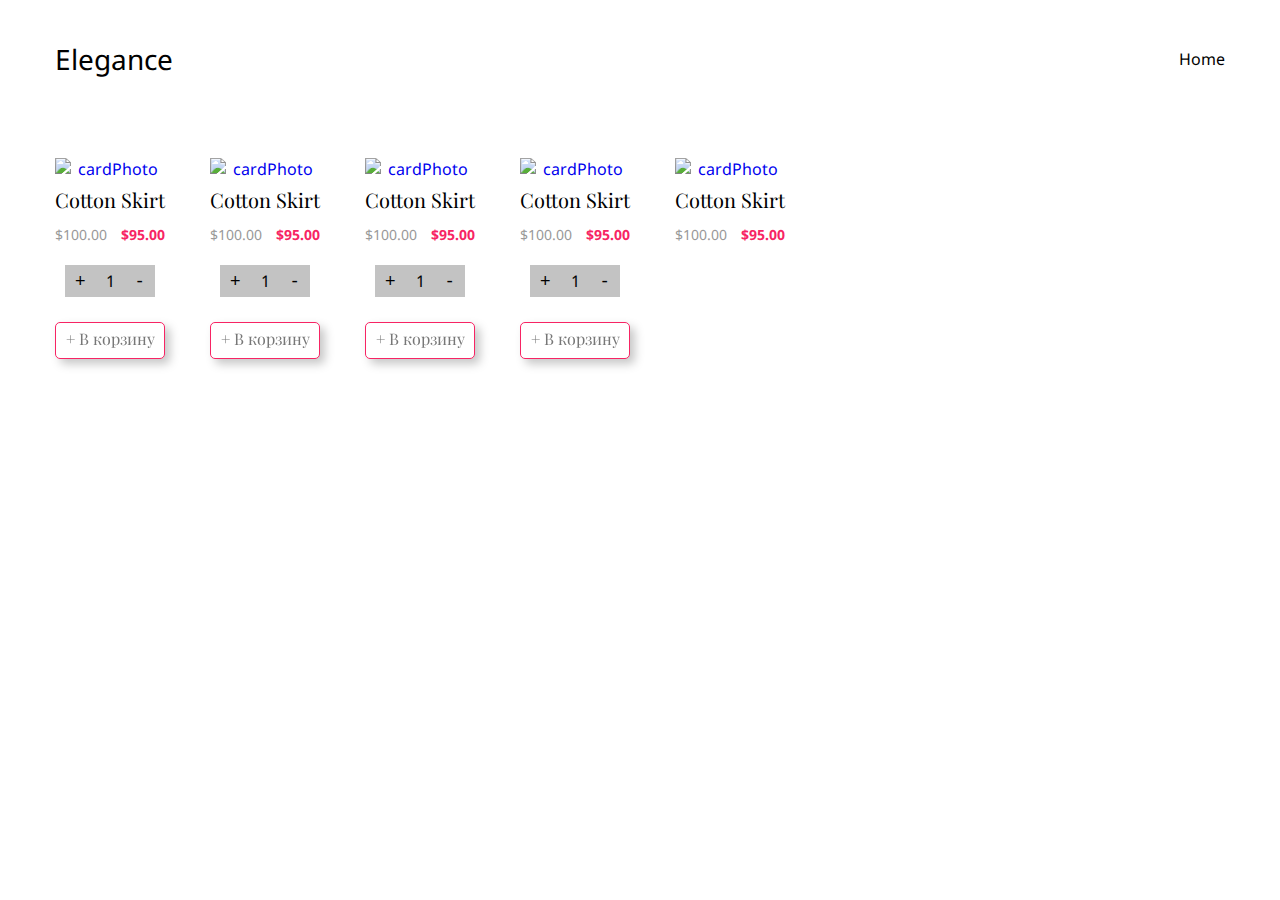
==== basket.html @ 70614d6a "feat: added basket page" ====
<!DOCTYPE html>
<html lang="en">
<head>
    <meta charset="UTF-8">
    <meta http-equiv="X-UA-Compatible" content="IE=edge">
    <meta name="viewport" content="width=device-width, initial-scale=1.0">
    <title>Elegance|Basket</title>

    <link rel="stylesheet" href="/css/main.css">
</head>
<body>

    <nav class="nav ">
        <div class="container">
            <div class="nav_row">
                <a href="#" class="nav_logo">Elegance</a>

                <a href="index.html" class="home"> Home </a>

            </div>
        </div>
    </nav>
    
    <section class="basket ">
        <div class="container">

            <div class="basket_wrapper">

                <div class="basketProduct_wrapper">
                    <!-- Product -->
                    <div class="product">
                        <a href="#" class="product-link">
                            <img class="product_img" src="img/xiyaan-maldives-TQvgQqev-28-unsplash 1.png" alt="cardPhoto" >
                            <h3 class="product_title">Cotton Skirt</h3>
                            <div class="product_price">
                                <span class="product_price-old"> $100.00 </span>
                                <span class="product_price-new"> $95.00 </span>
                            </div>
                        </a>

                        <div class="product_addition">
                            <div class="product_counter">
                                <button class="plus" type="button"> + </button>
                                <span class="counter_result">1</span>
                                <button class="minus" type="button"> - </button>
                            </div>

                            <button class="button_busket">+ В корзину</button>

                        </div>

                    </div>
                    <!-- //Product -->
    
                     <!-- Product -->
                     <div class="product">
                        <a href="#" class="product-link">
                            <img class="product_img" src="img/xiyaan-maldives-TQvgQqev-28-unsplash 1.png" alt="cardPhoto" >
                            <h3 class="product_title">Cotton Skirt</h3>
                            <div class="product_price">
                                <span class="product_price-old"> $100.00 </span>
                                <span class="product_price-new"> $95.00 </span>
                            </div>
                        </a>

                        <div class="product_addition">
                            <div class="product_counter">
                                <button class="plus" type="button"> + </button>
                                <span class="counter_result">1</span>
                                <button class="minus" type="button"> - </button>
                            </div>

                            <button class="button_busket">+ В корзину</button>

                        </div>

                    </div>
                    <!-- //Product -->
    
                     <!-- Product -->
                     <div class="product">
                        <a href="#" class="product-link">
                            <img class="product_img" src="img/xiyaan-maldives-TQvgQqev-28-unsplash 1.png" alt="cardPhoto" >
                            <h3 class="product_title">Cotton Skirt</h3>
                            <div class="product_price">
                                <span class="product_price-old"> $100.00 </span>
                                <span class="product_price-new"> $95.00 </span>
                            </div>
                        </a>

                        <div class="product_addition">
                            <div class="product_counter">
                                <button class="plus" type="button"> + </button>
                                <span class="counter_result">1</span>
                                <button class="minus" type="button"> - </button>
                            </div>

                            <button class="button_busket">+ В корзину</button>

                        </div>

                    </div>
                    <!-- //Product -->
    
                     <!-- Product -->
                     <div class="product">
                        <a href="#" class="product-link">
                            <img class="product_img" src="img/xiyaan-maldives-TQvgQqev-28-unsplash 1.png" alt="cardPhoto" >
                            <h3 class="product_title">Cotton Skirt</h3>
                            <div class="product_price">
                                <span class="product_price-old"> $100.00 </span>
                                <span class="product_price-new"> $95.00 </span>
                            </div>
                        </a>

                        <div class="product_addition">
                            <div class="product_counter">
                                <button class="plus" type="button"> + </button>
                                <span class="counter_result">1</span>
                                <button class="minus" type="button"> - </button>
                            </div>

                            <button class="button_busket">+ В корзину</button>

                        </div>

                    </div>
                    <!-- //Product -->
                </div>
    
                <div class="basketProductMenu_wrapper">
                     <!-- Product -->
                     <a href="#" class="product-link">
                        <div class="product">
                            <img class="product_img" src="img/xiyaan-maldives-TQvgQqev-28-unsplash 1.png" alt="cardPhoto" >
                            <h3 class="product_title">Cotton Skirt</h3>
                            <div class="product_price">
                                <span class="product_price-old"> $100.00 </span>
                                <span class="product_price-new"> $95.00 </span>
                            </div>
                        </div>
                    </a>
                    <!-- //Product -->
                </div>

            </div>

            
        </div>
    </section>

</body>
</html>
---- css/main.css ----
@import url('https://fonts.googleapis.com/css2?family=Noto+Sans:wght@400;700&family=Playfair+Display&display=swap');

@import "/css/blocks/base.css";
@import "/css/blocks/buttons.css";

@import "/css/blocks/nav.css";
@import "/css/blocks/header.css";
@import "/css/blocks/featured.css";
@import '/css/blocks/Product-cards.css';
@import "/css/blocks/info.css";
@import "/css/blocks/posts.css";
@import "/css/blocks/join.css";
@import "/css/blocks/footer.css";
@import "/css/blocks/burgerIcon.css";
@import '/css/blocks/basket.css';
@import '/css/blocks/Product-cards-basket.css'
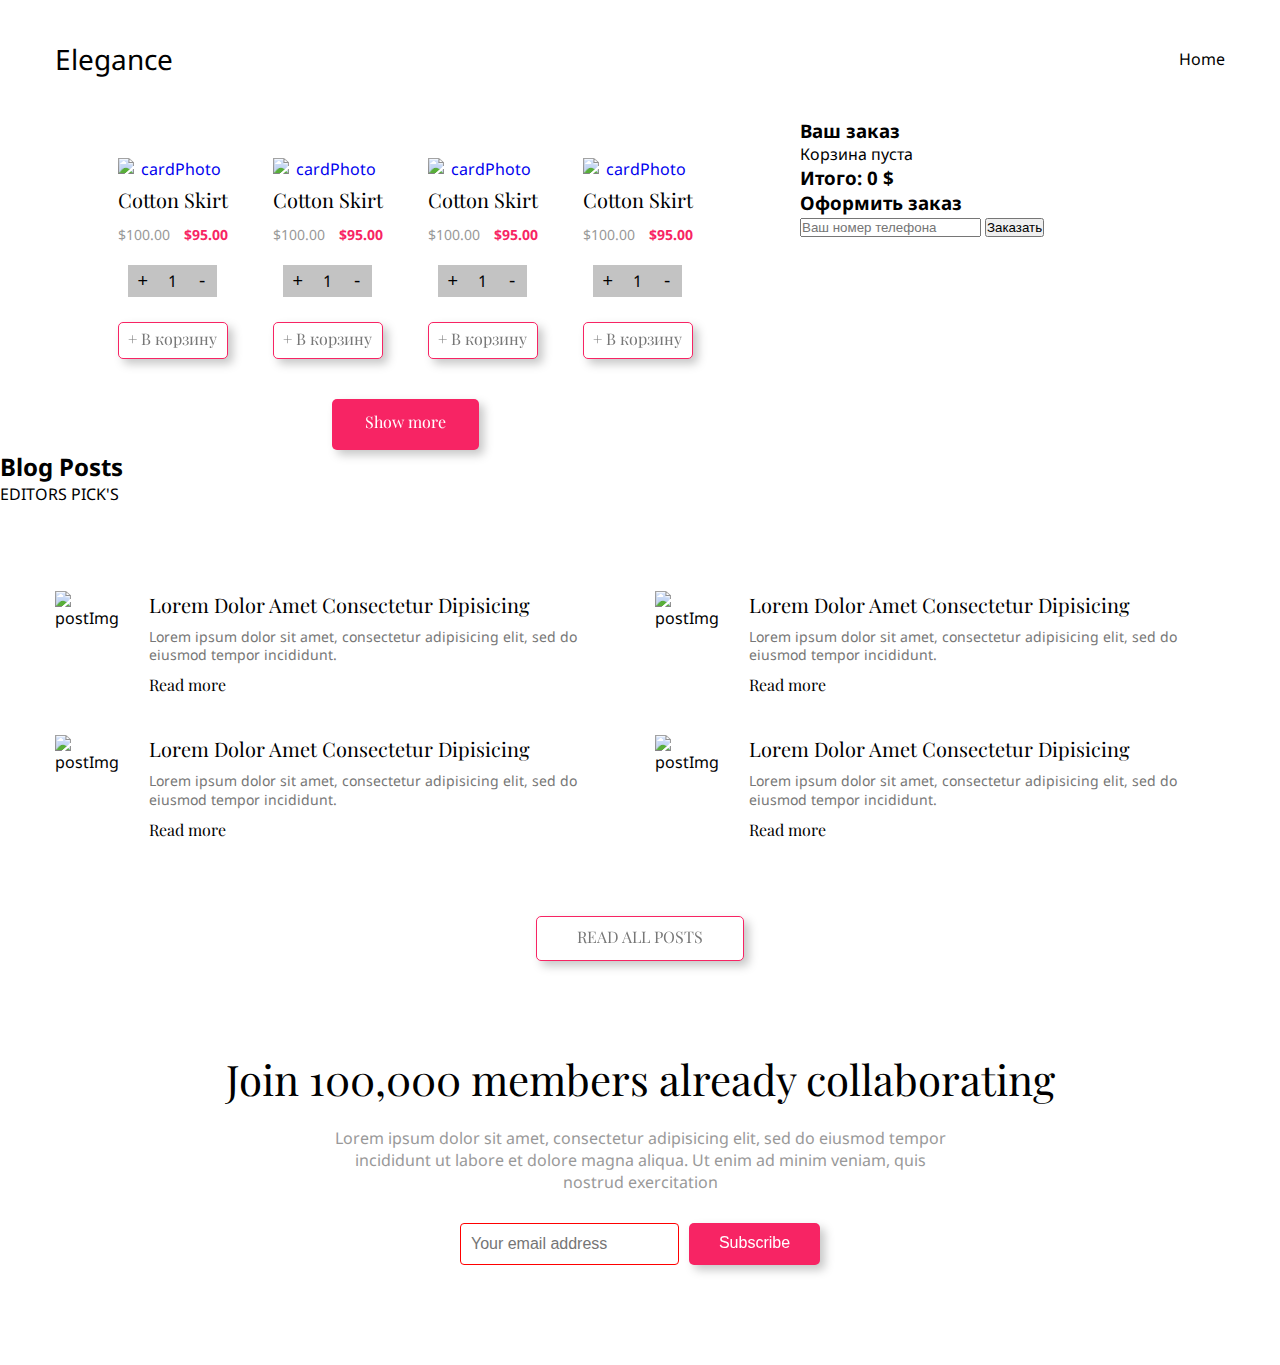
==== commit 5e2e6eb8: "feat: now cross won't deseapear when side bar comes out" ====
--- a/basket.html
+++ b/basket.html
@@ -10,7 +10,7 @@
 </head>
 <body>
 
-    <nav class="nav ">
+    <nav class="nav">
         <div class="container">
             <div class="nav_row">
                 <a href="#" class="nav_logo">Elegance</a>
@@ -126,28 +126,131 @@
 
                     </div>
                     <!-- //Product -->
+
+                    <button class="button_medium" style="font-size: 16px; margin-top: 10px;">Show more</button>
                 </div>
     
                 <div class="basketProductMenu_wrapper">
-                     <!-- Product -->
-                     <a href="#" class="product-link">
-                        <div class="product">
-                            <img class="product_img" src="img/xiyaan-maldives-TQvgQqev-28-unsplash 1.png" alt="cardPhoto" >
-                            <h3 class="product_title">Cotton Skirt</h3>
-                            <div class="product_price">
-                                <span class="product_price-old"> $100.00 </span>
-                                <span class="product_price-new"> $95.00 </span>
-                            </div>
-                        </div>
-                    </a>
-                    <!-- //Product -->
-                </div>
-
-            </div>
-
+                     <!-- Product menu -->
+                        <div class="productB">
+                            
+                            <h3 class="productB_title">Ваш заказ</h3>
+                            <div class="basketInside">
+                                <div class="basketEmpty">Корзина пуста </div>
+                            </div>
+                            <div class="total_price">
+                                <h3 class="total_priceSum"> Итого: <span class="sumNumber">0 $</span>  </h3>
+                            </div>
+                            
+                            <div class="confirming">
+                                <h3 class="productB_sub-title">Оформить заказ</h3>
+                                <input class="telInput" placeholder="Ваш номер телефона" type="tel">
+                                <button class="button_tiny">Заказать</button>
+                            </div>
+                            
+
+                        </div>
+                    <!-- //Product menu -->
+                </div>
+
+            </div>
+
+        </div>
+    </section>
+
+
+    <section class="posts">
+
+        <div class="section-header">
+            <h2 class="section-header_title">Blog Posts</h2>
+    
+            <div class="section-header_description">
+                <p>EDITORS PICK'S</p>
+            </div>                        
+        </div>
+    
+        <div class="postsWrapper">
+    
+            <!-- post -->
+            <div class="post">
+                <img src="img/Rectangle 6.jpg" alt="postImg">
+                <div class="postContent">
+                    <h4 class="postHeader">Lorem Dolor Amet Consectetur Dipisicing </h4>
+                    <p class="postText">Lorem ipsum dolor sit amet, consectetur adipisicing elit, sed do eiusmod tempor incididunt.</p>
+                    <a class="postLink" href="#">Read more <img class="arrowRight" src="img/chevron-right.svg" alt=""></a>
+                </div>
+            </div>
+            <!-- //post -->
+    
+            <!-- post -->
+            <div class="post">
+                <img src="img/Rectangle 6-2.jpg" alt="postImg">
+                <div class="postContent">
+                    <h4 class="postHeader">Lorem Dolor Amet Consectetur Dipisicing </h4>
+                    <p class="postText">Lorem ipsum dolor sit amet, consectetur adipisicing elit, sed do eiusmod tempor incididunt.</p>
+                    <a class="postLink" href="#">Read more <img class="arrowRight" src="img/chevron-right.svg" alt=""></a>
+                </div>
+            </div>
+            <!-- //post -->
+    
+            <!-- post -->
+            <div class="post">
+                <img src="img/Rectangle 6-3.jpg" alt="postImg">
+                <div class="postContent">
+                    <h4 class="postHeader">Lorem Dolor Amet Consectetur Dipisicing </h4>
+                    <p class="postText">Lorem ipsum dolor sit amet, consectetur adipisicing elit, sed do eiusmod tempor incididunt.</p>
+                    <a class="postLink" href="#">Read more <img class="arrowRight" src="img/chevron-right.svg" alt=""></a>
+                </div>
+            </div>
+            <!-- //post -->
+    
+            <!-- post -->
+            <div class="post">
+                <img src="img/Rectangle 6-4.jpg" alt="postImg">
+                <div class="postContent">
+                    <h4 class="postHeader">Lorem Dolor Amet Consectetur Dipisicing </h4>
+                    <p class="postText">Lorem ipsum dolor sit amet, consectetur adipisicing elit, sed do eiusmod tempor incididunt.</p>
+                    <a class="postLink" href="#">Read more <img class="arrowRight" src="img/chevron-right.svg" alt=""></a>
+                </div>
+            </div>
+            <!-- //post -->
             
-        </div>
+    
+        </div>
+    
+        <div class="posts_button"> <button class="button-large"> READ ALL POSTS </button> </div>
+    
     </section>
+    
+    <section class="join">
+    
+        <div class="containerMini">
+            <div class="joinContent">
+                <h3 class="joinHeader">Join 100,000 members already collaborating </h3>
+                <p class="joinText">Lorem ipsum dolor sit amet, consectetur adipisicing elit, sed do eiusmod tempor incididunt ut labore et dolore magna aliqua. Ut enim ad minim veniam, quis nostrud exercitation</p>
+            </div>
+    
+            <div class="joinForm">
+                <input placeholder="Your email address" type="email"  id="">
+                <button name="" type="reset" class="button_small">Subscribe</button>
+            </div>
+        </div>
+    
+    </section>
 
 </body>
-</html>+</html>
+
+
+
+
+
+
+
+
+
+
+
+
+
+
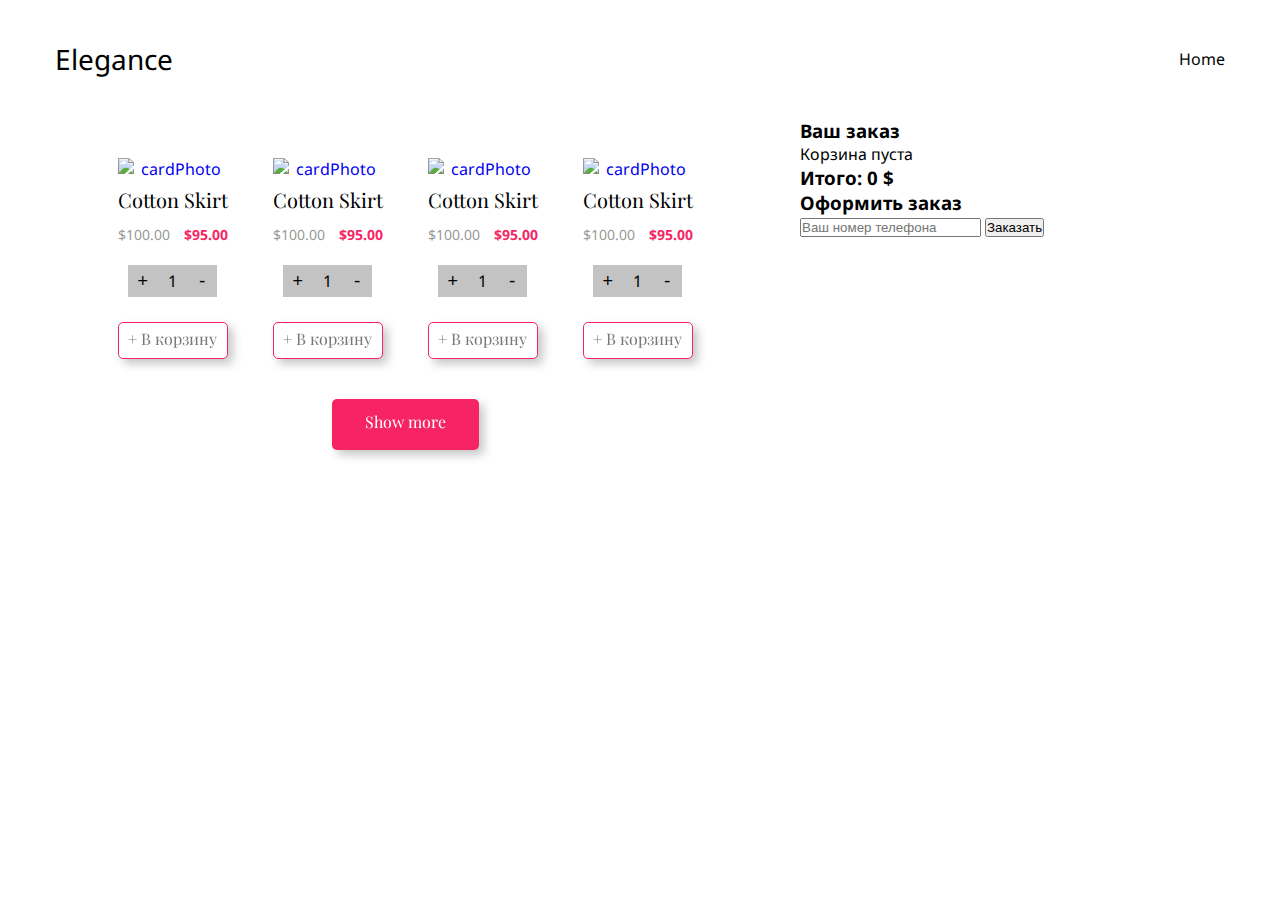
==== commit 4dab0ade: "feat: added adaptive to several blocks" ====
--- a/basket.html
+++ b/basket.html
@@ -158,86 +158,6 @@
         </div>
     </section>
 
-
-    <section class="posts">
-
-        <div class="section-header">
-            <h2 class="section-header_title">Blog Posts</h2>
-    
-            <div class="section-header_description">
-                <p>EDITORS PICK'S</p>
-            </div>                        
-        </div>
-    
-        <div class="postsWrapper">
-    
-            <!-- post -->
-            <div class="post">
-                <img src="img/Rectangle 6.jpg" alt="postImg">
-                <div class="postContent">
-                    <h4 class="postHeader">Lorem Dolor Amet Consectetur Dipisicing </h4>
-                    <p class="postText">Lorem ipsum dolor sit amet, consectetur adipisicing elit, sed do eiusmod tempor incididunt.</p>
-                    <a class="postLink" href="#">Read more <img class="arrowRight" src="img/chevron-right.svg" alt=""></a>
-                </div>
-            </div>
-            <!-- //post -->
-    
-            <!-- post -->
-            <div class="post">
-                <img src="img/Rectangle 6-2.jpg" alt="postImg">
-                <div class="postContent">
-                    <h4 class="postHeader">Lorem Dolor Amet Consectetur Dipisicing </h4>
-                    <p class="postText">Lorem ipsum dolor sit amet, consectetur adipisicing elit, sed do eiusmod tempor incididunt.</p>
-                    <a class="postLink" href="#">Read more <img class="arrowRight" src="img/chevron-right.svg" alt=""></a>
-                </div>
-            </div>
-            <!-- //post -->
-    
-            <!-- post -->
-            <div class="post">
-                <img src="img/Rectangle 6-3.jpg" alt="postImg">
-                <div class="postContent">
-                    <h4 class="postHeader">Lorem Dolor Amet Consectetur Dipisicing </h4>
-                    <p class="postText">Lorem ipsum dolor sit amet, consectetur adipisicing elit, sed do eiusmod tempor incididunt.</p>
-                    <a class="postLink" href="#">Read more <img class="arrowRight" src="img/chevron-right.svg" alt=""></a>
-                </div>
-            </div>
-            <!-- //post -->
-    
-            <!-- post -->
-            <div class="post">
-                <img src="img/Rectangle 6-4.jpg" alt="postImg">
-                <div class="postContent">
-                    <h4 class="postHeader">Lorem Dolor Amet Consectetur Dipisicing </h4>
-                    <p class="postText">Lorem ipsum dolor sit amet, consectetur adipisicing elit, sed do eiusmod tempor incididunt.</p>
-                    <a class="postLink" href="#">Read more <img class="arrowRight" src="img/chevron-right.svg" alt=""></a>
-                </div>
-            </div>
-            <!-- //post -->
-            
-    
-        </div>
-    
-        <div class="posts_button"> <button class="button-large"> READ ALL POSTS </button> </div>
-    
-    </section>
-    
-    <section class="join">
-    
-        <div class="containerMini">
-            <div class="joinContent">
-                <h3 class="joinHeader">Join 100,000 members already collaborating </h3>
-                <p class="joinText">Lorem ipsum dolor sit amet, consectetur adipisicing elit, sed do eiusmod tempor incididunt ut labore et dolore magna aliqua. Ut enim ad minim veniam, quis nostrud exercitation</p>
-            </div>
-    
-            <div class="joinForm">
-                <input placeholder="Your email address" type="email"  id="">
-                <button name="" type="reset" class="button_small">Subscribe</button>
-            </div>
-        </div>
-    
-    </section>
-
 </body>
 </html>
 
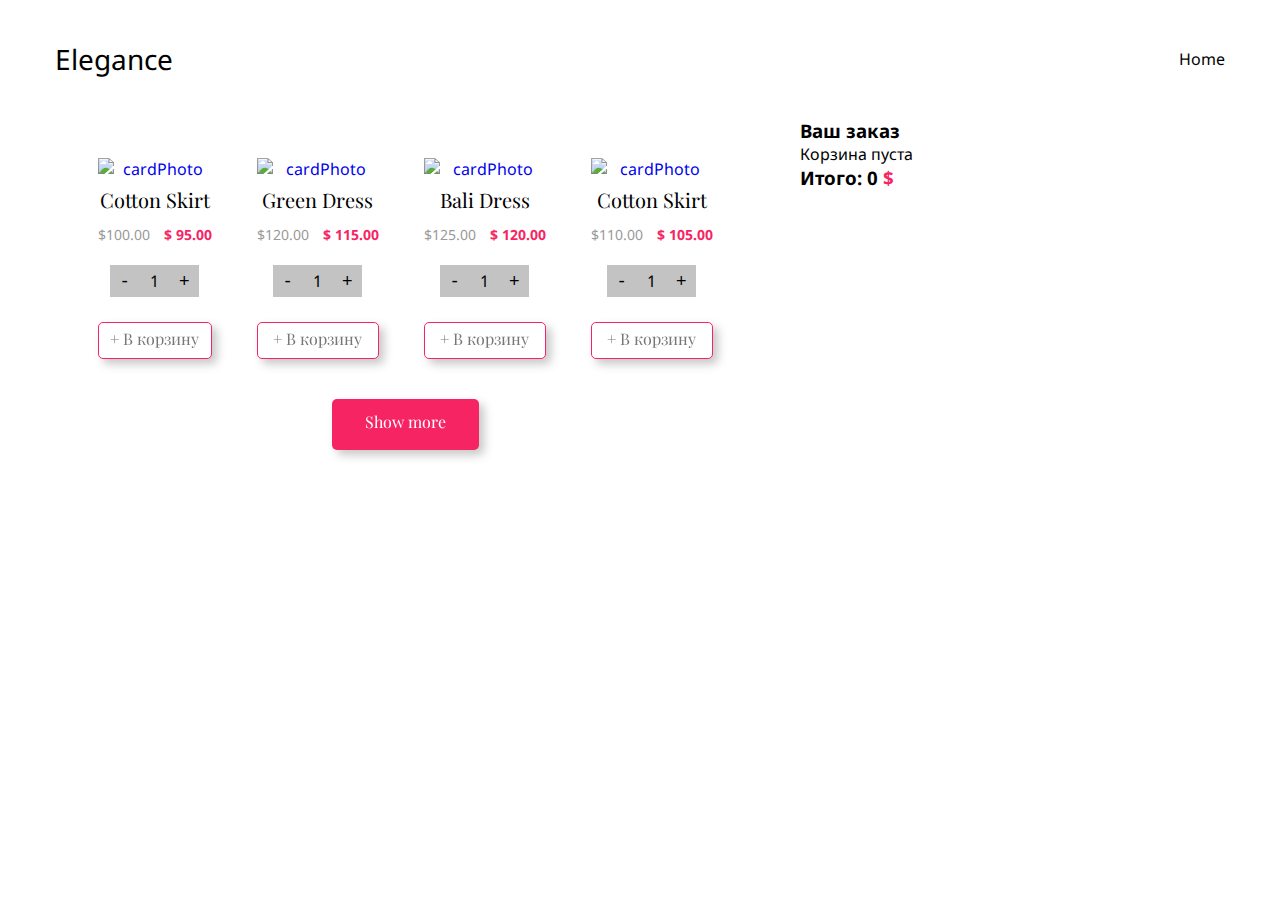
==== commit ceac1c91: "feat: fixed bugs" ====
--- a/basket.html
+++ b/basket.html
@@ -28,24 +28,24 @@
 
                 <div class="basketProduct_wrapper">
                     <!-- Product -->
-                    <div class="product">
+                    <div class="product" data-id="01">
                         <a href="#" class="product-link">
                             <img class="product_img" src="img/xiyaan-maldives-TQvgQqev-28-unsplash 1.png" alt="cardPhoto" >
                             <h3 class="product_title">Cotton Skirt</h3>
                             <div class="product_price">
                                 <span class="product_price-old"> $100.00 </span>
-                                <span class="product_price-new"> $95.00 </span>
-                            </div>
-                        </a>
-
-                        <div class="product_addition">
-                            <div class="product_counter">
-                                <button class="plus" type="button"> + </button>
-                                <span class="counter_result">1</span>
-                                <button class="minus" type="button"> - </button>
-                            </div>
-
-                            <button class="button_busket">+ В корзину</button>
+                                <span class="product_price-new"> $ <span data-price>95.00</span> </span>
+                            </div>
+                        </a>
+
+                        <div class="product_addition">
+                            <div class="product_counter">
+                                <button class="minus" type="button" data-action="minus"> - </button>
+                                <span class="counter_result" data-counter>1</span>
+                                <button class="plus" type="button" data-action="plus"> + </button>
+                            </div>
+
+                            <button data-cart type="button" class="button_busket">+ В корзину</button>
 
                         </div>
 
@@ -53,74 +53,74 @@
                     <!-- //Product -->
     
                      <!-- Product -->
-                     <div class="product">
-                        <a href="#" class="product-link">
-                            <img class="product_img" src="img/xiyaan-maldives-TQvgQqev-28-unsplash 1.png" alt="cardPhoto" >
+                     <div class="product" data-id="02">
+                        <a href="#" class="product-link">
+                            <img class="product_img" src="img/joeyy-lee-d4HJp6rtyu4-unsplash.jpg" alt="cardPhoto" >
+                            <h3 class="product_title"> Green Dress </h3>
+                            <div class="product_price">
+                                <span class="product_price-old"> $120.00 </span>
+                                <span class="product_price-new"> $ <span data-price>115.00</span> </span>
+                            </div>
+                        </a>
+
+                        <div class="product_addition">
+                            <div class="product_counter">
+                                <button class="minus" type="button" data-action="minus"> - </button>
+                                <span class="counter_result" data-counter>1</span>
+                                <button class="plus" type="button" data-action="plus"> + </button>
+                            </div>
+
+                            <button data-cart type="button" class="button_busket">+ В корзину</button>
+
+                        </div>
+
+                    </div>
+                    <!-- //Product -->
+    
+                     <!-- Product -->
+                     <div class="product" data-id="03">
+                        <a href="#" class="product-link">
+                            <img class="product_img" src="img/diah-ayu-mTw2fL9Pwh8-unsplash.jpg" alt="cardPhoto" >
+                            <h3 class="product_title">Bali Dress</h3>
+                            <div class="product_price">
+                                <span class="product_price-old"> $125.00 </span>
+                                <span class="product_price-new"> $ <span data-price>120.00</span> </span>
+                            </div>
+                        </a>
+
+                        <div class="product_addition">
+                            <div class="product_counter">
+                                <button class="minus" type="button" data-action="minus"> - </button>
+                                <span class="counter_result" data-counter>1</span>
+                                <button class="plus" type="button" data-action="plus"> + </button>
+                            </div>
+
+                            <button data-cart type="button" class="button_busket">+ В корзину</button>
+
+                        </div>
+
+                    </div>
+                    <!-- //Product -->
+    
+                     <!-- Product -->
+                     <div class="product" data-id="04">
+                        <a href="#" class="product-link">
+                            <img class="product_img" src="img/david-hunter-IiNqiRj4SCg-unsplash.jpg" alt="cardPhoto" >
                             <h3 class="product_title">Cotton Skirt</h3>
                             <div class="product_price">
-                                <span class="product_price-old"> $100.00 </span>
-                                <span class="product_price-new"> $95.00 </span>
-                            </div>
-                        </a>
-
-                        <div class="product_addition">
-                            <div class="product_counter">
-                                <button class="plus" type="button"> + </button>
-                                <span class="counter_result">1</span>
-                                <button class="minus" type="button"> - </button>
-                            </div>
-
-                            <button class="button_busket">+ В корзину</button>
-
-                        </div>
-
-                    </div>
-                    <!-- //Product -->
-    
-                     <!-- Product -->
-                     <div class="product">
-                        <a href="#" class="product-link">
-                            <img class="product_img" src="img/xiyaan-maldives-TQvgQqev-28-unsplash 1.png" alt="cardPhoto" >
-                            <h3 class="product_title">Cotton Skirt</h3>
-                            <div class="product_price">
-                                <span class="product_price-old"> $100.00 </span>
-                                <span class="product_price-new"> $95.00 </span>
-                            </div>
-                        </a>
-
-                        <div class="product_addition">
-                            <div class="product_counter">
-                                <button class="plus" type="button"> + </button>
-                                <span class="counter_result">1</span>
-                                <button class="minus" type="button"> - </button>
-                            </div>
-
-                            <button class="button_busket">+ В корзину</button>
-
-                        </div>
-
-                    </div>
-                    <!-- //Product -->
-    
-                     <!-- Product -->
-                     <div class="product">
-                        <a href="#" class="product-link">
-                            <img class="product_img" src="img/xiyaan-maldives-TQvgQqev-28-unsplash 1.png" alt="cardPhoto" >
-                            <h3 class="product_title">Cotton Skirt</h3>
-                            <div class="product_price">
-                                <span class="product_price-old"> $100.00 </span>
-                                <span class="product_price-new"> $95.00 </span>
-                            </div>
-                        </a>
-
-                        <div class="product_addition">
-                            <div class="product_counter">
-                                <button class="plus" type="button"> + </button>
-                                <span class="counter_result">1</span>
-                                <button class="minus" type="button"> - </button>
-                            </div>
-
-                            <button class="button_busket">+ В корзину</button>
+                                <span class="product_price-old"> $110.00 </span>
+                                <span class="product_price-new"> $ <span data-price>105.00</span> </span>
+                            </div>
+                        </a>
+
+                        <div class="product_addition">
+                            <div class="product_counter">
+                                <button class="minus" type="button" data-action="minus"> - </button>
+                                <span class="counter_result" data-counter>1</span>
+                                <button class="plus" type="button" data-action="plus"> + </button>
+                            </div>
+
+                            <button data-cart type="button" class="button_busket">+ В корзину</button>
 
                         </div>
 
@@ -135,17 +135,47 @@
                         <div class="productB">
                             
                             <h3 class="productB_title">Ваш заказ</h3>
+
                             <div class="basketInside">
                                 <div class="basketEmpty">Корзина пуста </div>
                             </div>
+
+                            <div class="productInBasket_line">
+                                <!-- <div class="productInBasket">
+                                    <div class="productInBasket_wrap">
+                                        <img class="productInBasket_img" src="img/xiyaan-maldives-TQvgQqev-28-unsplash 1.png" alt="Photo">
+
+                                        <div class="productInBasket_info">
+                                        <h3 class="product_title">Cotton Skirt</h3>
+                                            <span data-price class="product_price-new"> $95.00 </span>                                
+                                        <div class="productInBasket_add">
+                                            <div class="product_counter">
+                                                <button class="minus" type="button" data-action="minus"> - </button>
+                                                <span class="counter_result" data-counter>0</span>
+                                                <button class="plus" type="button" data-action="plus"> + </button>
+                                            </div>
+                                        </div>
+                                        </div>
+                                    </div>
+
+                                </div> -->
+                            </div>
+
+                            <div class="delivery none">
+                                <h3 class="delivery_title"> Доставка: <span class="delivery_status"> 15 $ </span>  </h3>
+                                <h5 class="delivery_subtitle"> Бесплатно при заказе от 300 $ </h5>
+                            </div>
+
                             <div class="total_price">
-                                <h3 class="total_priceSum"> Итого: <span class="sumNumber">0 $</span>  </h3>
+                                <h3 class="total_priceSum"> Итого: <span class="sumNumber">0 </span> <span style="color: #F72464;">$</span> </h3>
                             </div>
                             
-                            <div class="confirming">
+                            <div class="confirming none">
                                 <h3 class="productB_sub-title">Оформить заказ</h3>
-                                <input class="telInput" placeholder="Ваш номер телефона" type="tel">
-                                <button class="button_tiny">Заказать</button>
+                                <form action="">
+                                    <input class="telInput" placeholder="Ваш номер телефона" type="tel">
+                                    <button type="submit" class="button_tiny">Заказать</button>
+                                </form>
                             </div>
                             
 
@@ -159,6 +189,12 @@
     </section>
 
 </body>
+
+<script src="/js/calcCartPrice.js"></script>
+<script src="/js/toggleCartStatus.js"></script>
+<script src="/js/counter.js"></script>
+<script src="/js/cart.js"></script>
+
 </html>
 
 
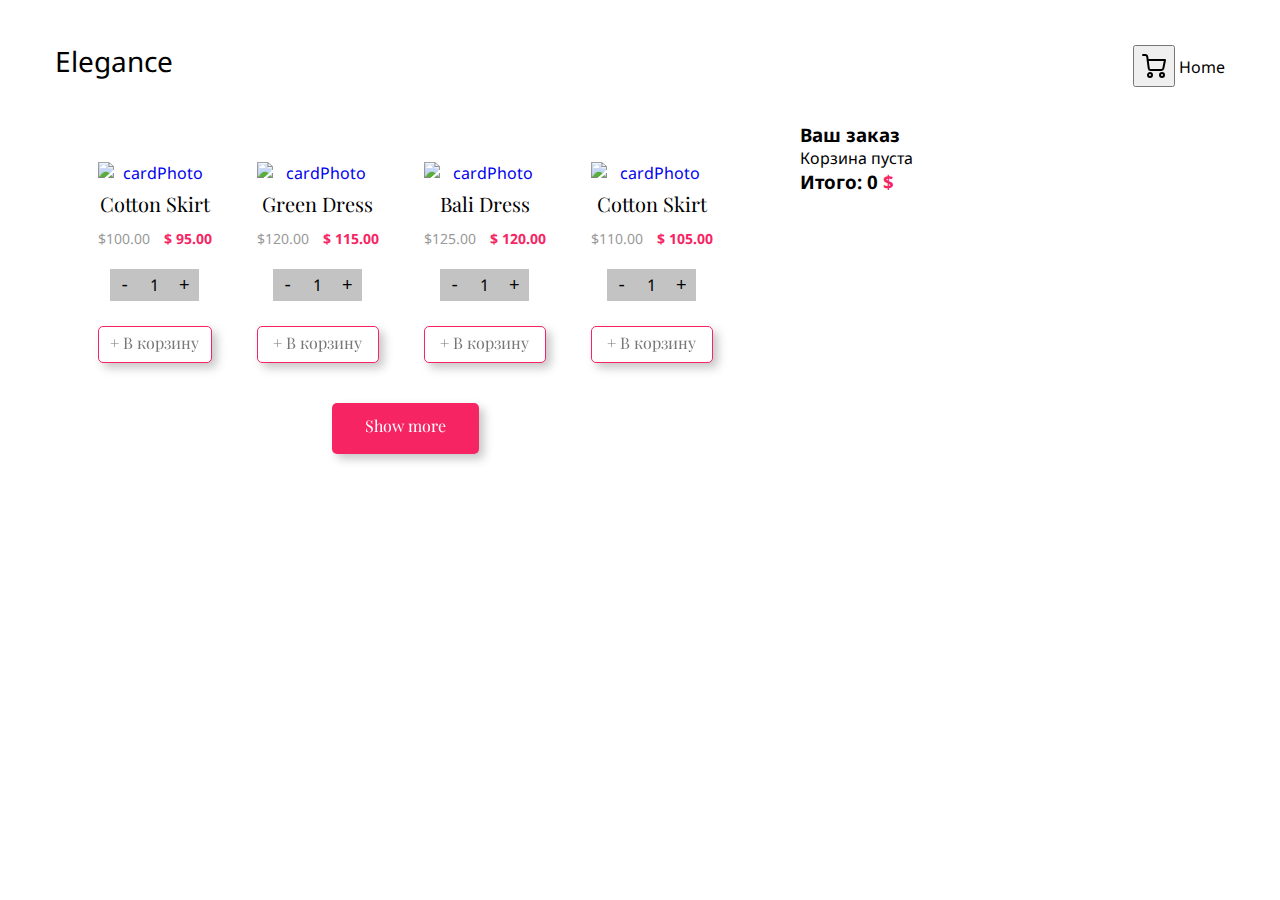
==== commit 273db209: "feat: added changing of cartNumber" ====
--- a/basket.html
+++ b/basket.html
@@ -15,7 +15,14 @@
             <div class="nav_row">
                 <a href="#" class="nav_logo">Elegance</a>
 
-                <a href="index.html" class="home"> Home </a>
+                <div class="cartCtrl">
+                    
+                    <button data-btn type="button" class="nav_cart-link">
+                        <span data-btn class="nav_cart-number" style="display: none;">3</span>
+                        <img data-btn src="img/shopping-cart.svg" alt="Cart">
+                    </button> 
+                    <a href="index.html" class="home"> Home </a>
+                </div>
 
             </div>
         </div>
@@ -26,162 +33,166 @@
 
             <div class="basket_wrapper">
 
-                <div class="basketProduct_wrapper">
-                    <!-- Product -->
-                    <div class="product" data-id="01">
-                        <a href="#" class="product-link">
-                            <img class="product_img" src="img/xiyaan-maldives-TQvgQqev-28-unsplash 1.png" alt="cardPhoto" >
-                            <h3 class="product_title">Cotton Skirt</h3>
-                            <div class="product_price">
-                                <span class="product_price-old"> $100.00 </span>
-                                <span class="product_price-new"> $ <span data-price>95.00</span> </span>
-                            </div>
-                        </a>
-
-                        <div class="product_addition">
-                            <div class="product_counter">
-                                <button class="minus" type="button" data-action="minus"> - </button>
-                                <span class="counter_result" data-counter>1</span>
-                                <button class="plus" type="button" data-action="plus"> + </button>
-                            </div>
-
-                            <button data-cart type="button" class="button_busket">+ В корзину</button>
-
-                        </div>
-
+                <div class="vanishingWrap">
+
+                    <div class="basketProduct_wrapper ">
+                        <!-- Product -->
+                        <div class="product" data-id="01">
+                            <a href="#" class="product-link">
+                                <img class="product_img" src="img/xiyaan-maldives-TQvgQqev-28-unsplash 1.png" alt="cardPhoto" >
+                                <h3 class="product_title">Cotton Skirt</h3>
+                                <div class="product_price">
+                                    <span class="product_price-old"> $100.00 </span>
+                                    <span class="product_price-new"> $ <span data-price>95.00</span> </span>
+                                </div>
+                            </a>
+
+                            <div class="product_addition">
+                                <div class="product_counter">
+                                    <button class="minus" type="button" data-action="minus"> - </button>
+                                    <span class="counter_result" data-counter>1</span>
+                                    <button class="plus" type="button" data-action="plus"> + </button>
+                                </div>
+
+                                <button data-cart type="button" class="button_busket">+ В корзину</button>
+
+                            </div>
+
+                        </div>
+                        <!-- //Product -->
+        
+                        <!-- Product -->
+                        <div class="product" data-id="02">
+                            <a href="#" class="product-link">
+                                <img class="product_img" src="img/joeyy-lee-d4HJp6rtyu4-unsplash.jpg" alt="cardPhoto" >
+                                <h3 class="product_title"> Green Dress </h3>
+                                <div class="product_price">
+                                    <span class="product_price-old"> $120.00 </span>
+                                    <span class="product_price-new"> $ <span data-price>115.00</span> </span>
+                                </div>
+                            </a>
+
+                            <div class="product_addition">
+                                <div class="product_counter">
+                                    <button class="minus" type="button" data-action="minus"> - </button>
+                                    <span class="counter_result" data-counter>1</span>
+                                    <button class="plus" type="button" data-action="plus"> + </button>
+                                </div>
+
+                                <button data-cart type="button" class="button_busket">+ В корзину</button>
+
+                            </div>
+
+                        </div>
+                        <!-- //Product -->
+        
+                        <!-- Product -->
+                        <div class="product" data-id="03">
+                            <a href="#" class="product-link">
+                                <img class="product_img" src="img/diah-ayu-mTw2fL9Pwh8-unsplash.jpg" alt="cardPhoto" >
+                                <h3 class="product_title">Bali Dress</h3>
+                                <div class="product_price">
+                                    <span class="product_price-old"> $125.00 </span>
+                                    <span class="product_price-new"> $ <span data-price>120.00</span> </span>
+                                </div>
+                            </a>
+
+                            <div class="product_addition">
+                                <div class="product_counter">
+                                    <button class="minus" type="button" data-action="minus"> - </button>
+                                    <span class="counter_result" data-counter>1</span>
+                                    <button class="plus" type="button" data-action="plus"> + </button>
+                                </div>
+
+                                <button data-cart type="button" class="button_busket">+ В корзину</button>
+
+                            </div>
+
+                        </div>
+                        <!-- //Product -->
+        
+                        <!-- Product -->
+                        <div class="product" data-id="04">
+                            <a href="#" class="product-link">
+                                <img class="product_img" src="img/david-hunter-IiNqiRj4SCg-unsplash.jpg" alt="cardPhoto" >
+                                <h3 class="product_title">Cotton Skirt</h3>
+                                <div class="product_price">
+                                    <span class="product_price-old"> $110.00 </span>
+                                    <span class="product_price-new"> $ <span data-price>105.00</span> </span>
+                                </div>
+                            </a>
+
+                            <div class="product_addition">
+                                <div class="product_counter">
+                                    <button class="minus" type="button" data-action="minus"> - </button>
+                                    <span class="counter_result" data-counter>1</span>
+                                    <button class="plus" type="button" data-action="plus"> + </button>
+                                </div>
+
+                                <button data-cart type="button" class="button_busket">+ В корзину</button>
+
+                            </div>
+
+                        </div>
+                        <!-- //Product -->
+
+                        <button class="button_medium" style="font-size: 16px; margin-top: 10px;">Show more</button>
                     </div>
-                    <!-- //Product -->
-    
-                     <!-- Product -->
-                     <div class="product" data-id="02">
-                        <a href="#" class="product-link">
-                            <img class="product_img" src="img/joeyy-lee-d4HJp6rtyu4-unsplash.jpg" alt="cardPhoto" >
-                            <h3 class="product_title"> Green Dress </h3>
-                            <div class="product_price">
-                                <span class="product_price-old"> $120.00 </span>
-                                <span class="product_price-new"> $ <span data-price>115.00</span> </span>
-                            </div>
-                        </a>
-
-                        <div class="product_addition">
-                            <div class="product_counter">
-                                <button class="minus" type="button" data-action="minus"> - </button>
-                                <span class="counter_result" data-counter>1</span>
-                                <button class="plus" type="button" data-action="plus"> + </button>
-                            </div>
-
-                            <button data-cart type="button" class="button_busket">+ В корзину</button>
-
-                        </div>
-
-                    </div>
-                    <!-- //Product -->
-    
-                     <!-- Product -->
-                     <div class="product" data-id="03">
-                        <a href="#" class="product-link">
-                            <img class="product_img" src="img/diah-ayu-mTw2fL9Pwh8-unsplash.jpg" alt="cardPhoto" >
-                            <h3 class="product_title">Bali Dress</h3>
-                            <div class="product_price">
-                                <span class="product_price-old"> $125.00 </span>
-                                <span class="product_price-new"> $ <span data-price>120.00</span> </span>
-                            </div>
-                        </a>
-
-                        <div class="product_addition">
-                            <div class="product_counter">
-                                <button class="minus" type="button" data-action="minus"> - </button>
-                                <span class="counter_result" data-counter>1</span>
-                                <button class="plus" type="button" data-action="plus"> + </button>
-                            </div>
-
-                            <button data-cart type="button" class="button_busket">+ В корзину</button>
-
-                        </div>
-
-                    </div>
-                    <!-- //Product -->
-    
-                     <!-- Product -->
-                     <div class="product" data-id="04">
-                        <a href="#" class="product-link">
-                            <img class="product_img" src="img/david-hunter-IiNqiRj4SCg-unsplash.jpg" alt="cardPhoto" >
-                            <h3 class="product_title">Cotton Skirt</h3>
-                            <div class="product_price">
-                                <span class="product_price-old"> $110.00 </span>
-                                <span class="product_price-new"> $ <span data-price>105.00</span> </span>
-                            </div>
-                        </a>
-
-                        <div class="product_addition">
-                            <div class="product_counter">
-                                <button class="minus" type="button" data-action="minus"> - </button>
-                                <span class="counter_result" data-counter>1</span>
-                                <button class="plus" type="button" data-action="plus"> + </button>
-                            </div>
-
-                            <button data-cart type="button" class="button_busket">+ В корзину</button>
-
-                        </div>
-
-                    </div>
-                    <!-- //Product -->
-
-                    <button class="button_medium" style="font-size: 16px; margin-top: 10px;">Show more</button>
+
                 </div>
-    
-                <div class="basketProductMenu_wrapper">
-                     <!-- Product menu -->
-                        <div class="productB">
-                            
-                            <h3 class="productB_title">Ваш заказ</h3>
-
-                            <div class="basketInside">
-                                <div class="basketEmpty">Корзина пуста </div>
-                            </div>
-
-                            <div class="productInBasket_line">
-                                <!-- <div class="productInBasket">
-                                    <div class="productInBasket_wrap">
-                                        <img class="productInBasket_img" src="img/xiyaan-maldives-TQvgQqev-28-unsplash 1.png" alt="Photo">
-
-                                        <div class="productInBasket_info">
-                                        <h3 class="product_title">Cotton Skirt</h3>
-                                            <span data-price class="product_price-new"> $95.00 </span>                                
-                                        <div class="productInBasket_add">
-                                            <div class="product_counter">
-                                                <button class="minus" type="button" data-action="minus"> - </button>
-                                                <span class="counter_result" data-counter>0</span>
-                                                <button class="plus" type="button" data-action="plus"> + </button>
+
+                    <div class="basketProductMenu_wrapper">
+                            <!-- Product menu -->
+                                <div class="productB">
+                                    
+                                    <h3 class="productB_title">Ваш заказ</h3>
+
+                                    <div class="basketInside">
+                                        <div class="basketEmpty">Корзина пуста </div>
+                                    </div>
+
+                                    <div class="productInBasket_line">
+                                        <!-- <div class="productInBasket">
+                                            <div class="productInBasket_wrap">
+                                                <img class="productInBasket_img" src="img/xiyaan-maldives-TQvgQqev-28-unsplash 1.png" alt="Photo">
+
+                                                <div class="productInBasket_info">
+                                                <h3 class="product_title">Cotton Skirt</h3>
+                                                    <span data-price class="product_price-new"> $95.00 </span>                                
+                                                <div class="productInBasket_add">
+                                                    <div class="product_counter">
+                                                        <button class="minus" type="button" data-action="minus"> - </button>
+                                                        <span class="counter_result" data-counter>0</span>
+                                                        <button class="plus" type="button" data-action="plus"> + </button>
+                                                    </div>
+                                                </div>
+                                                </div>
                                             </div>
-                                        </div>
-                                        </div>
-                                    </div>
-
-                                </div> -->
-                            </div>
-
-                            <div class="delivery none">
-                                <h3 class="delivery_title"> Доставка: <span class="delivery_status"> 15 $ </span>  </h3>
-                                <h5 class="delivery_subtitle"> Бесплатно при заказе от 300 $ </h5>
-                            </div>
-
-                            <div class="total_price">
-                                <h3 class="total_priceSum"> Итого: <span class="sumNumber">0 </span> <span style="color: #F72464;">$</span> </h3>
-                            </div>
-                            
-                            <div class="confirming none">
-                                <h3 class="productB_sub-title">Оформить заказ</h3>
-                                <form action="">
-                                    <input class="telInput" placeholder="Ваш номер телефона" type="tel">
-                                    <button type="submit" class="button_tiny">Заказать</button>
-                                </form>
-                            </div>
-                            
-
-                        </div>
-                    <!-- //Product menu -->
-                </div>
+
+                                        </div> -->
+                                    </div>
+
+                                    <div class="delivery none">
+                                        <h3 class="delivery_title"> Доставка: <span class="delivery_status"> 15 $ </span>  </h3>
+                                        <h5 class="delivery_subtitle"> Бесплатно при заказе от 300 $ </h5>
+                                    </div>
+
+                                    <div class="total_price">
+                                        <h3 class="total_priceSum"> Итого: <span class="sumNumber">0 </span> <span style="color: #F72464;">$</span> </h3>
+                                    </div>
+                                    
+                                    <div class="confirming none">
+                                        <h3 class="productB_sub-title">Оформить заказ</h3>
+                                        <form action="">
+                                            <input class="telInput" placeholder="Ваш номер телефона" type="tel">
+                                            <button type="submit" class="button_tiny">Заказать</button>
+                                        </form>
+                                    </div>
+                                    
+
+                                </div>
+                            <!-- //Product menu -->
+                    </div>   
 
             </div>
 
@@ -190,6 +201,7 @@
 
 </body>
 
+<script src="/js/cartNumber.js"></script>
 <script src="/js/calcCartPrice.js"></script>
 <script src="/js/toggleCartStatus.js"></script>
 <script src="/js/counter.js"></script>
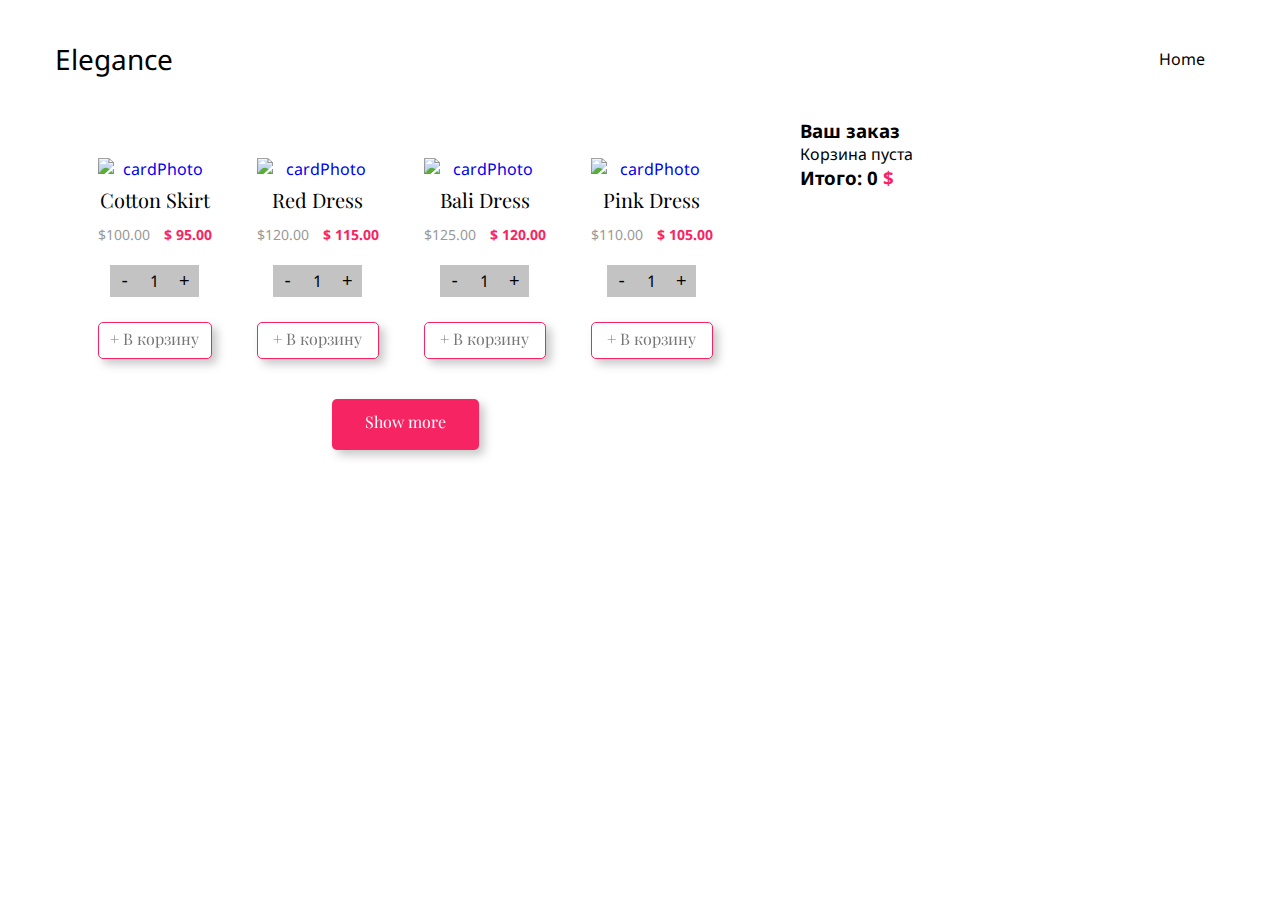
==== commit 85ef9d0d: "refactor: fixed bugs" ====
--- a/basket.html
+++ b/basket.html
@@ -65,7 +65,7 @@
                         <div class="product" data-id="02">
                             <a href="#" class="product-link">
                                 <img class="product_img" src="img/joeyy-lee-d4HJp6rtyu4-unsplash.jpg" alt="cardPhoto" >
-                                <h3 class="product_title"> Green Dress </h3>
+                                <h3 class="product_title"> Red Dress </h3>
                                 <div class="product_price">
                                     <span class="product_price-old"> $120.00 </span>
                                     <span class="product_price-new"> $ <span data-price>115.00</span> </span>
@@ -115,7 +115,7 @@
                         <div class="product" data-id="04">
                             <a href="#" class="product-link">
                                 <img class="product_img" src="img/david-hunter-IiNqiRj4SCg-unsplash.jpg" alt="cardPhoto" >
-                                <h3 class="product_title">Cotton Skirt</h3>
+                                <h3 class="product_title">Pink Dress</h3>
                                 <div class="product_price">
                                     <span class="product_price-old"> $110.00 </span>
                                     <span class="product_price-new"> $ <span data-price>105.00</span> </span>
